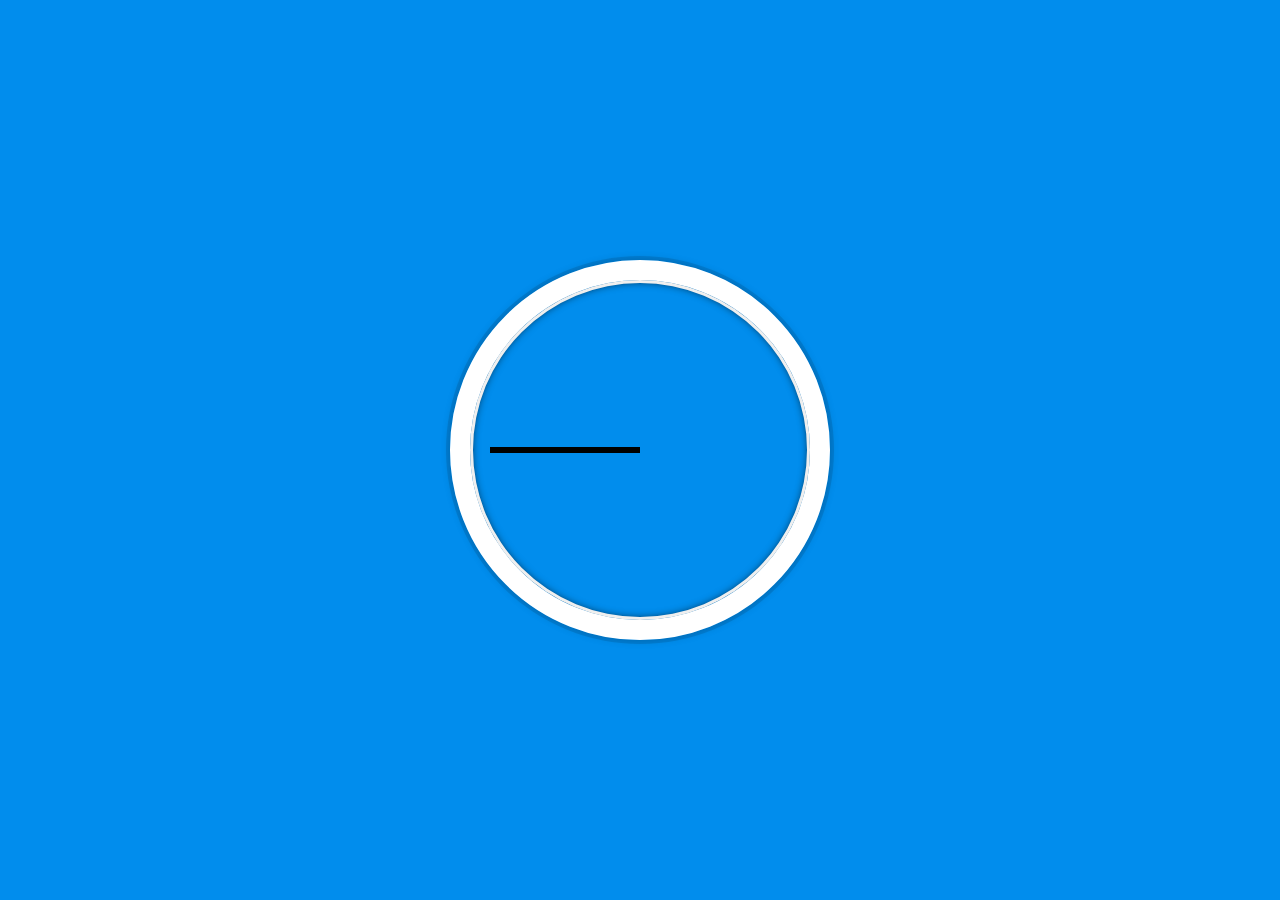
==== 02-clock/index.html @ 319a801d "started with html and css" ====
<!DOCTYPE html>
<html lang="en">
<head>
  <meta charset="UTF-8">
  <link rel="stylesheet" href="style.css">
  <title>JS + CSS Clock</title>
</head>
<body>


    <div class="clock">
      <div class="clock-face">
        <div class="hand hour-hand"></div>
        <div class="hand min-hand"></div>
        <div class="hand second-hand"></div>
      </div>
    </div>

  <script>


  </script>
</body>
</html>
---- 02-clock/style.css ----
html {
  background: #018DED url(https://unsplash.it/1500/1000?image=881&blur=5);
  background-size: cover;
  font-family: 'helvetica neue';
  text-align: center;
  font-size: 10px;
}

body {
  margin: 0;
  font-size: 2rem;
  display: flex;
  flex: 1;
  min-height: 100vh;
  align-items: center;
}

.clock {
  width: 30rem;
  height: 30rem;
  border: 20px solid white;
  border-radius: 50%;
  margin: 50px auto;
  position: relative;
  padding: 2rem;
  box-shadow:
    0 0 0 4px rgba(0,0,0,0.1),
    inset 0 0 0 3px #EFEFEF,
    inset 0 0 10px black,
    0 0 10px rgba(0,0,0,0.2);
}

.clock-face {
  position: relative;
  width: 100%;
  height: 100%;
  transform: translateY(-3px); /* account for the height of the clock hands */
}

.hand {
  width: 50%;
  height: 6px;
  background: black;
  position: absolute;
  top: 50%;
}
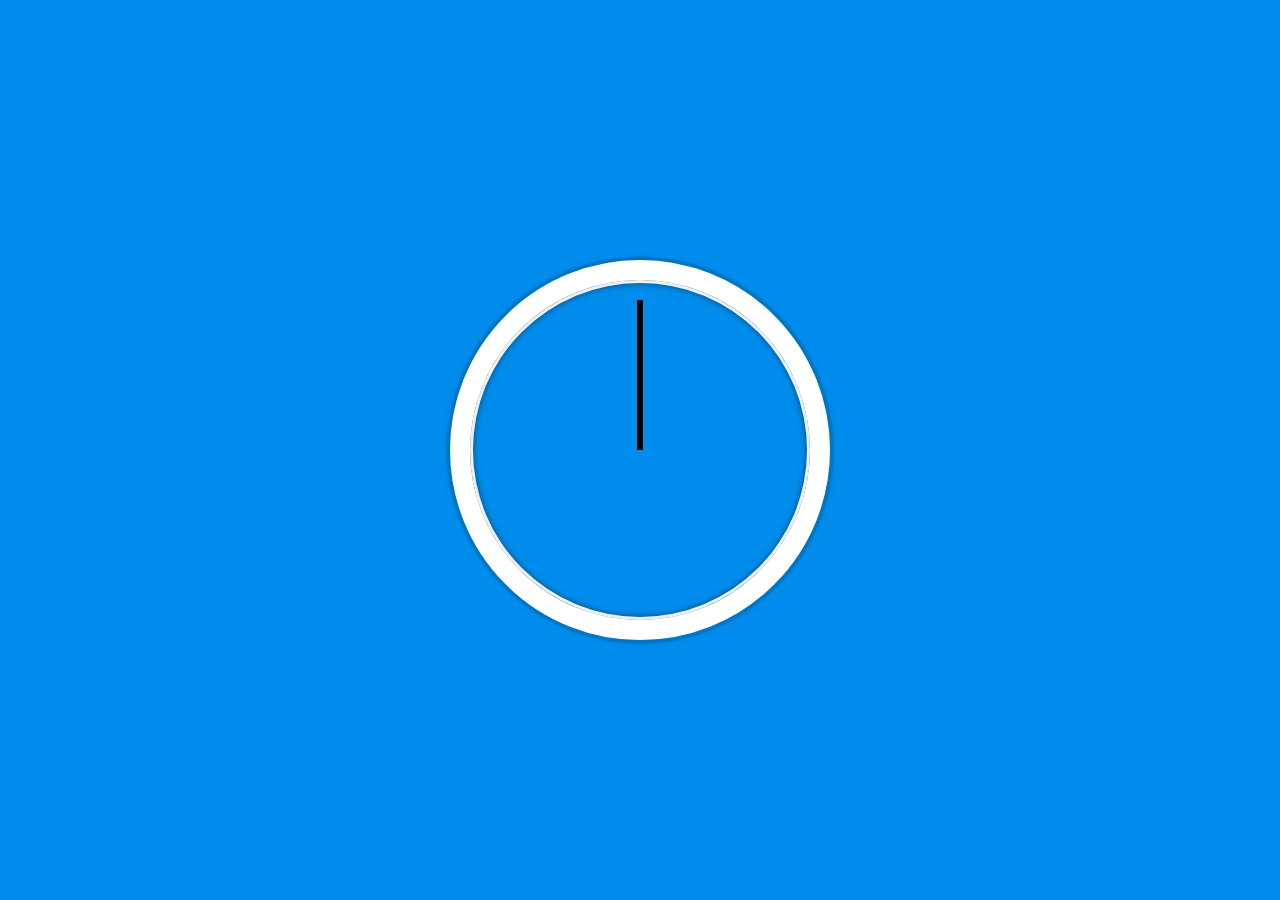
==== commit f66cca75: "JS file completed" ====
--- a/02-clock/index.html
+++ b/02-clock/index.html
@@ -1,12 +1,11 @@
 <!DOCTYPE html>
 <html lang="en">
-<head>
-  <meta charset="UTF-8">
-  <link rel="stylesheet" href="style.css">
-  <title>JS + CSS Clock</title>
-</head>
-<body>
-
+  <head>
+    <meta charset="UTF-8">
+    <link rel="stylesheet" href="style.css">
+    <title>JS + CSS Clock</title>
+  </head>
+  <body>
 
     <div class="clock">
       <div class="clock-face">
@@ -16,9 +15,6 @@
       </div>
     </div>
 
-  <script>
-
-
-  </script>
-</body>
+    <script src="index.js"></script>
+  </body>
 </html>
--- a/02-clock/style.css
+++ b/02-clock/style.css
@@ -43,4 +43,8 @@
   background: black;
   position: absolute;
   top: 50%;
+  transform-origin: 100%;
+  transform: rotate(90deg);
+  transition: all 0.05s;
+  transition-timing-function: cubic-bezier(0.1, 2.7, 0.58, 1);
 }
